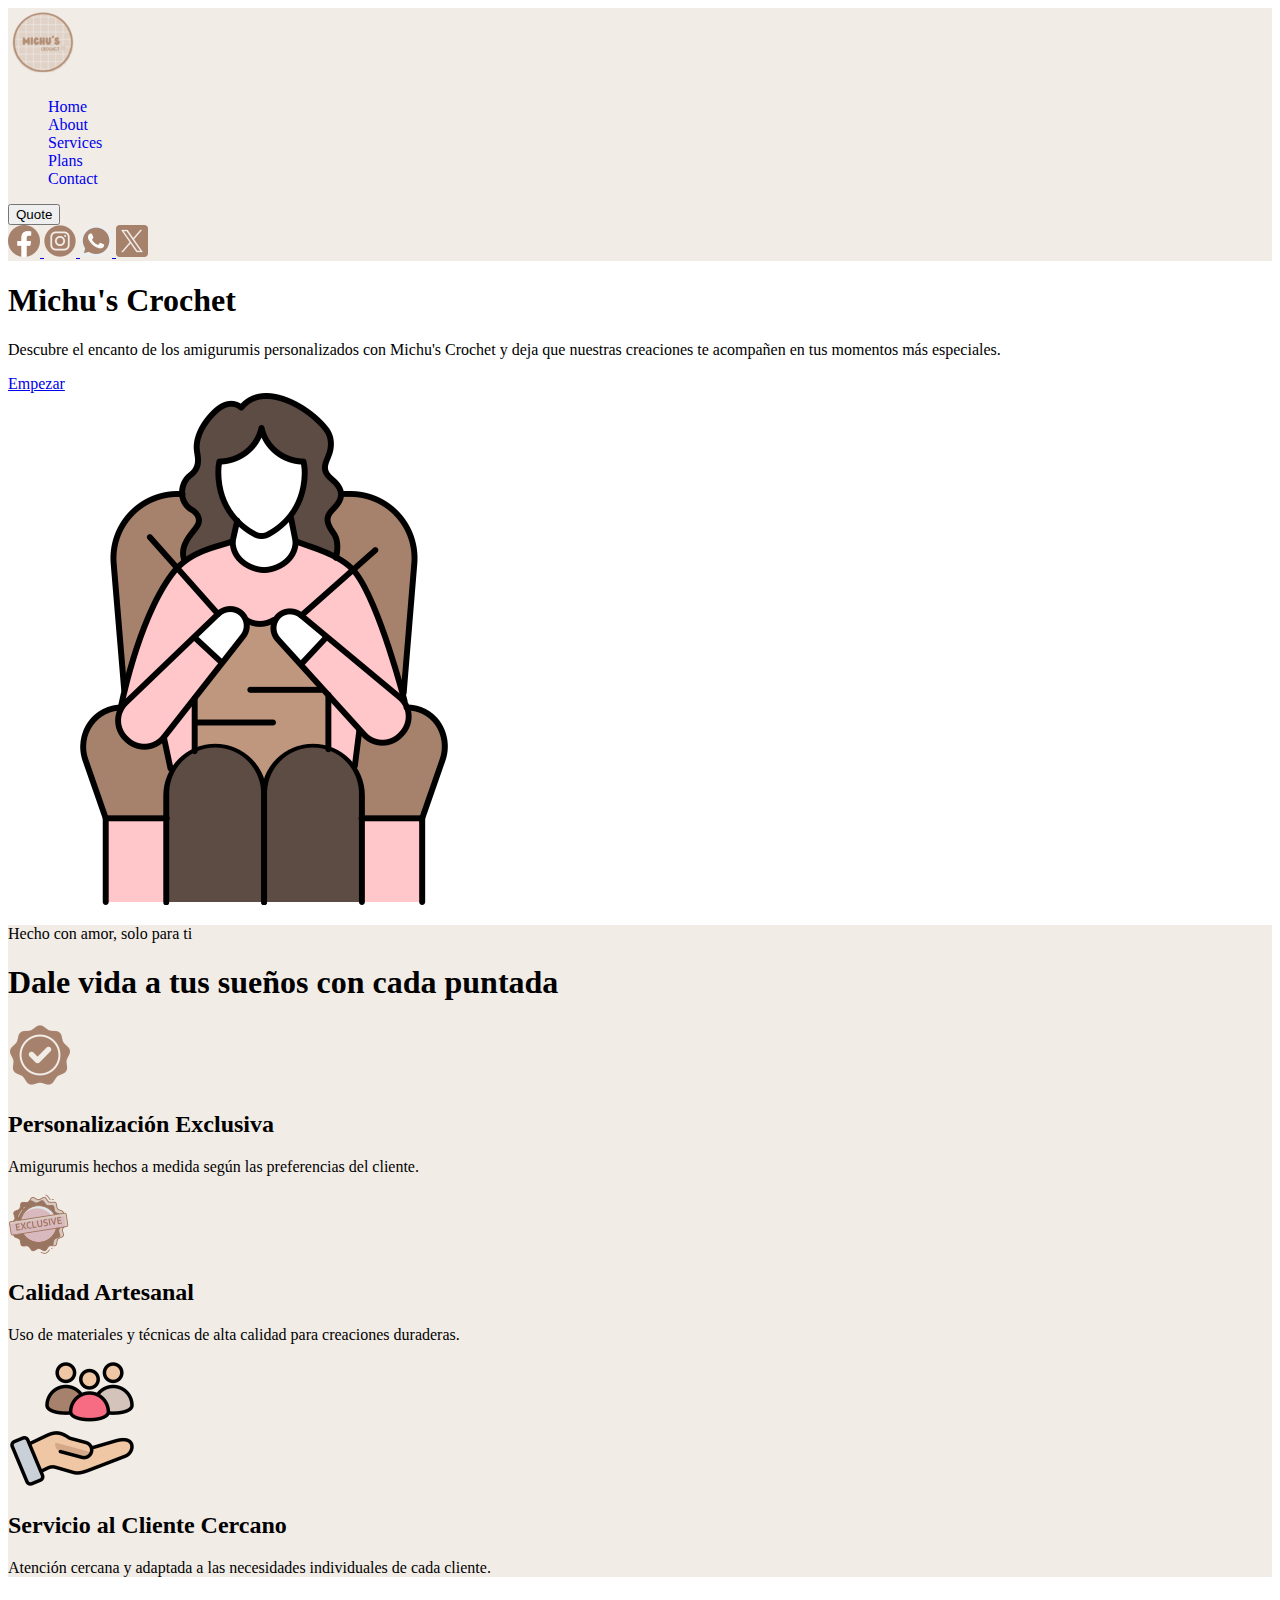
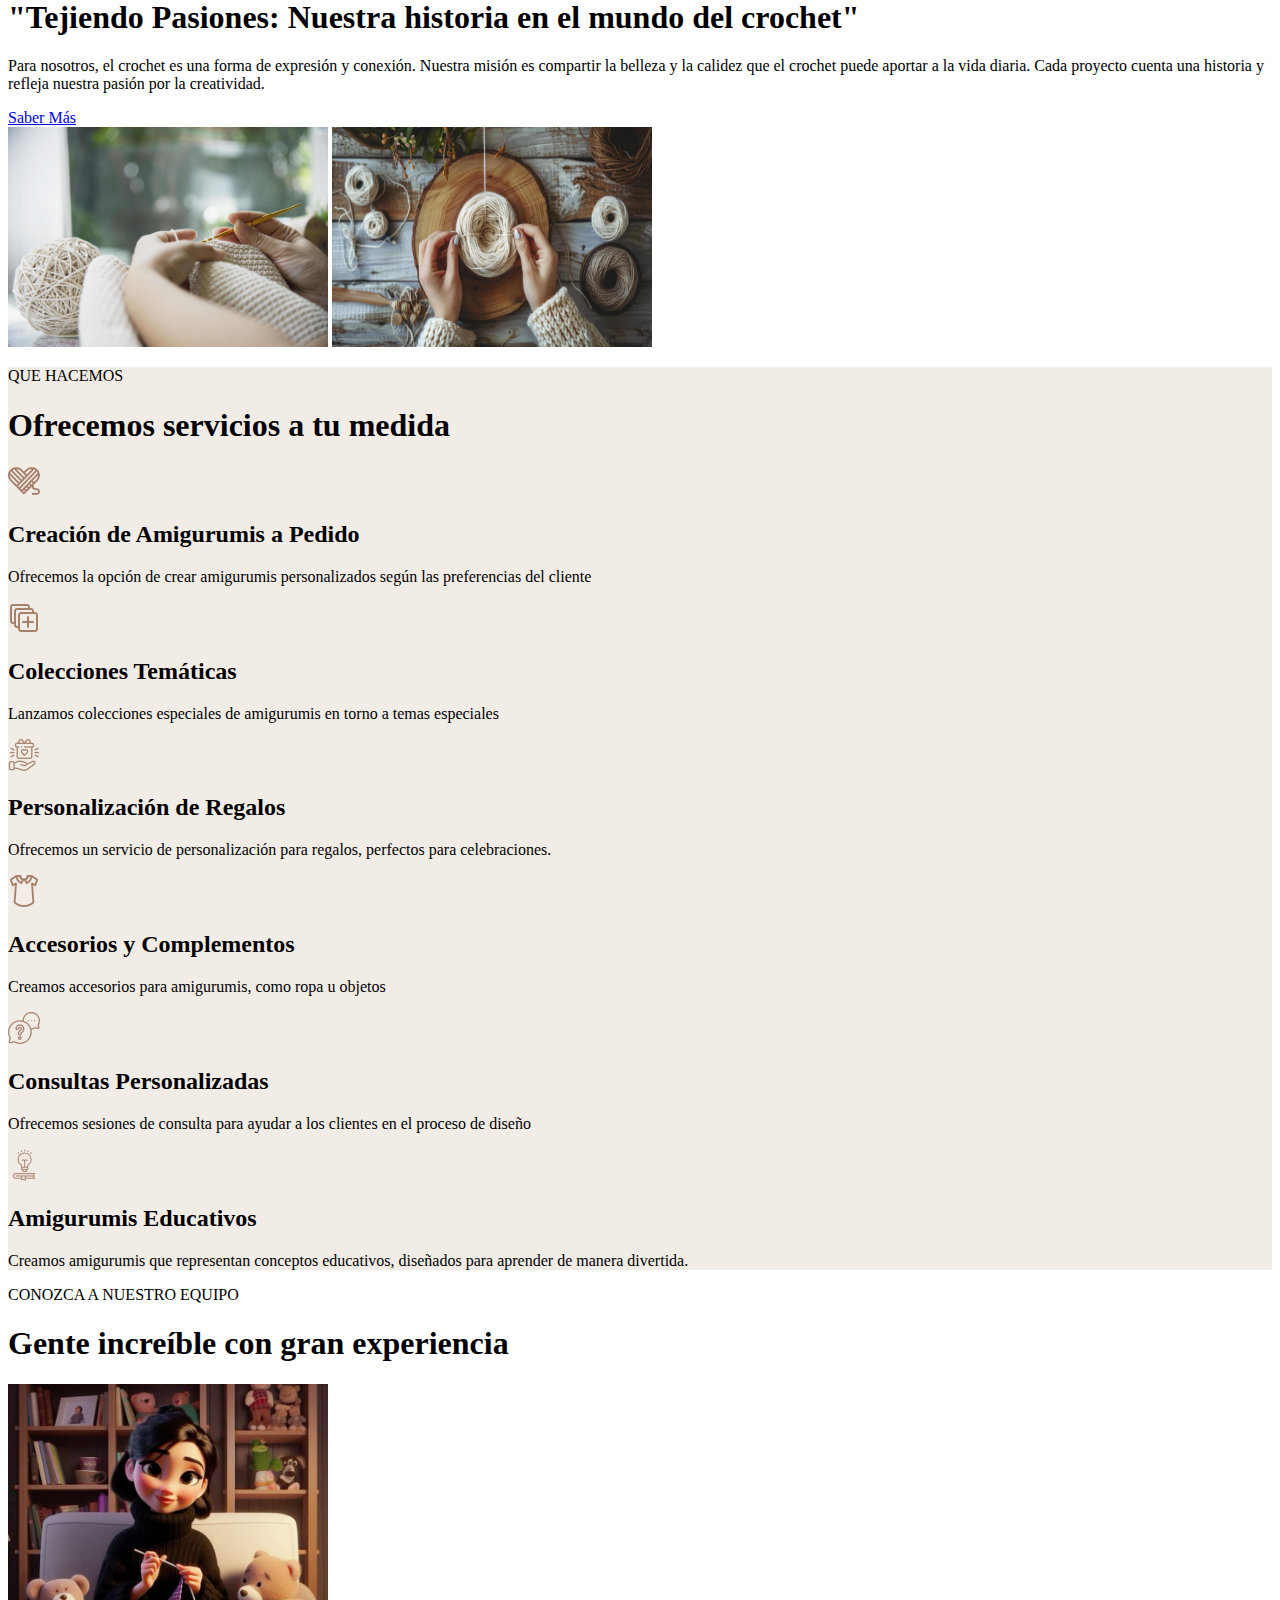
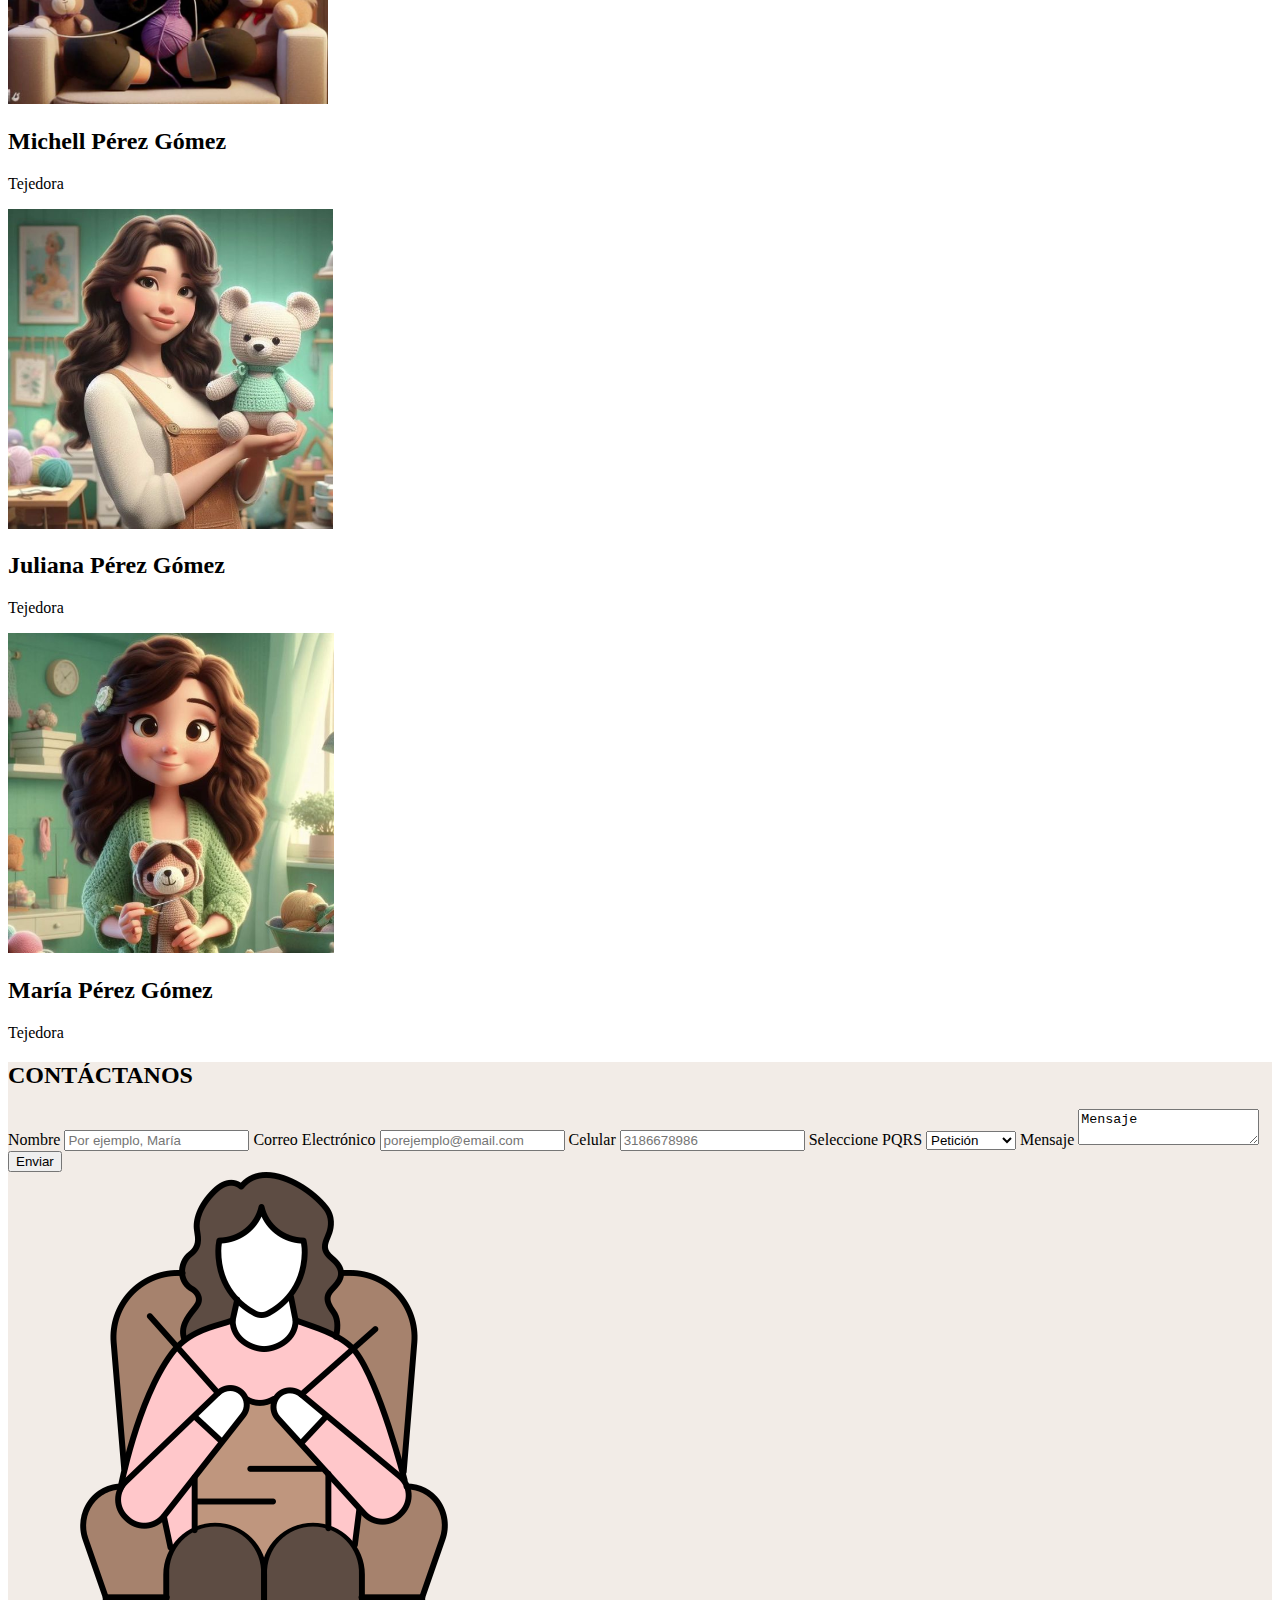
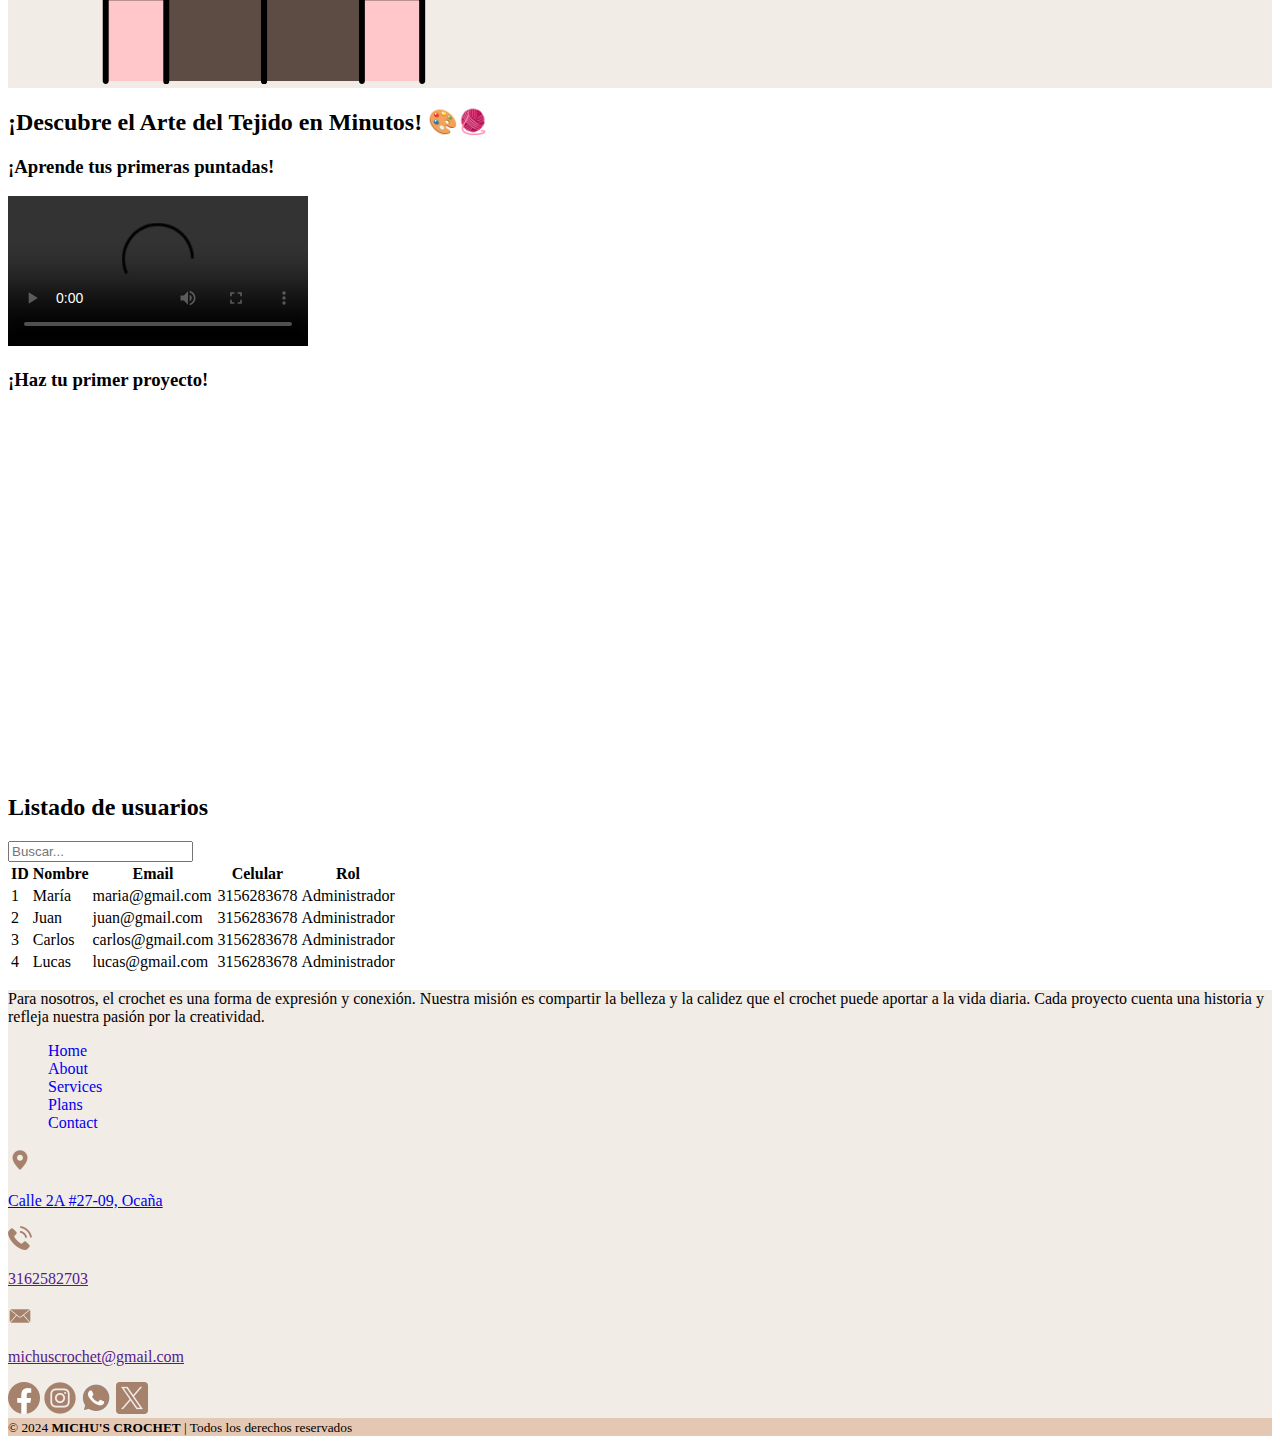
==== electiva II/index.html @ 055d3e11 "Add files via upload" ====
<!DOCTYPE html>
<html lang="en">
<head>
    <meta charset="UTF-8">
    <meta name="viewport" content="width=device-width, initial-scale=1.0">
    <title>Crochet</title>

    <link rel="icon" type="image/png" href="img/logo/logo.png">
    <link rel="stylesheet" href="css/style.css">
</head>
<body>
    <!-- Encabezado y menú de navegación -->
    <header style="background-color: #f1eae5ec" >
        <div class="container_header">
            <a href="#">
                <img src="img/logo/logo1.png" alt="No se encontró imagen">
            </a>
    
            <div class="menu">
                <nav>
                    <ul style="list-style: none"; >
                        <li><a href="index.html" style="text-decoration: none">Home</a></li>
                        <li><a href="index.html" style="text-decoration: none">About</a></li>
                        <li><a href="index.html" style="text-decoration: none">Services</a></li>
                        <li><a href="index.html" style="text-decoration: none">Plans</a></li>
                        <li><a href="index.html" style="text-decoration: none">Contact</a></li>
                    </ul>
                </nav>
            </div>

            <button href="#">Quote</button>

            <div class="social_media">
                <a href="https://www.facebook.com/share/153vmdQg4P/" target="_blank">
                    <img src="img/socialMedia/facebook.png" alt="No se encontro la ruta de la imagen">
                </a>
                <a href="https://www.instagram.com/michus_crochet?igsh=d3V0ZHN1Zzcwd21s" target="_blank">
                    <img src="img/socialMedia/instagram.png" alt="No se encontro la ruta de la imagen">
                </a>
                <a href="https://api.whatsapp.com/send/?phone=%2B573162582703&text&type=phone_number&app_absent=0" target="_blank">
                    <img src="img/socialMedia/whatsapp.png" alt="No se encontro la ruta de la imagen">
                </a>
                <a href="#" target="_blank">
                    <img src="img/socialMedia/x.png" alt="No se encontro la ruta de la imagen">
                </a>
            </div>

        </div>
        
        
    </header>
    <!-- Fin Encabezado -->

    <main>
        <!-- Portada -->
        <div class="cover">
            <section>
                <h1>Michu's Crochet</h1>
                <p>Descubre el encanto de los amigurumis personalizados con Michu's Crochet y deja que nuestras creaciones te acompañen en tus momentos más especiales.</p>
                <a href="video.html" class="btn_text-cover btn_text" target="_blank">Empezar</a>
            </section>
            <section class="image_cover">
                <img src="img/cover/cover2.png" alt="">
            </section>
        </div>
        <!-- Fin Portada -->

        <!-- Generador de confianza -->
        <div class="container_trust" style="background-color: #f1eae5ec">
            <p>Hecho con amor, solo para ti</p>
            <h1>Dale vida a tus sueños con cada puntada</h1>

            <div class="container_card">

                <div class="card">
                    <img src="img/cards/calidad.png">
                    <h2>Personalización Exclusiva</h2>
                    <p>Amigurumis hechos a medida según las preferencias del cliente.</p>
                </div>

                <div class="card">
                    <img src="img/cards/exclusive.png">
                    <h2>Calidad Artesanal</h2>
                    <p>Uso de materiales y técnicas de alta calidad para creaciones duraderas.</p>
                </div>

                <div class="card">
                    <img src="img/cards/servicio_cliente.png">
                    <h2>Servicio al Cliente Cercano</h2>
                    <p>Atención cercana y adaptada a las necesidades individuales de cada cliente.</p>
                </div>

            </div>
        </div>
        <!-- Fin generador de confianza -->
        
        <!-- Sobre nosotros -->
        <div  class="container_about" id="about">
            <div class="text_about">
                <h1>"Tejiendo Pasiones: Nuestra historia en el mundo del crochet"</h1>
                    <p>Para nosotros, el crochet es una forma de expresión y conexión. Nuestra misión es compartir la belleza y la calidez que el crochet puede aportar a la vida diaria. Cada proyecto cuenta una historia y refleja nuestra pasión por la creatividad.</p>
                    <a href="tabla.html" class="btn_text" target="_blank">Saber Más</a>
            </div>

            <div class="image_about">
                <img src="img/about/about1.jpg" class="img-derecha" alt="img no encontrada" style="width: 320px; height: 220px;">
                <img src="img/about/about2.jpg" class="img-izquierda" alt="img no encontrada" style="width: 320px; height: 220px;">
            </div>
        </div>
        <!-- Sobre nosotros -->

        <!-- Servicios (cajas) -->
        <div class="CConatiner_service" id="service" style="background-color: #f1eae5ec" >
            <div class="text_service">
                <p>QUE HACEMOS</p>
                <h1>Ofrecemos servicios a tu medida </h1>
            </div>
            <div class="container_box_service">
                <div class="box_service">
                    <img src="img/service/service1.png">
                    <h2>Creación de Amigurumis a Pedido</h2>
                    <p>Ofrecemos la opción de crear amigurumis personalizados según las preferencias del cliente</p>
                </div>
                <div class="box_service">
                    <img src="img/service/service2.png">
                    <h2>Colecciones Temáticas</h2>
                    <p>Lanzamos colecciones especiales de amigurumis en torno a temas especiales</p>
                </div>
                <div class="box_service">
                    <img src="img/service/service3.png">
                    <h2>Personalización de Regalos</h2>
                    <p>Ofrecemos un servicio de personalización para regalos, perfectos para celebraciones.</p>
                </div>
                <div class="box_service">
                    <img src="img/service/service4.png">
                    <h2>Accesorios y Complementos</h2>
                    <p>Creamos accesorios para amigurumis, como ropa u objetos</p>
                </div>
                <div class="box_service">
                    <img src="img/service/service5.png">
                    <h2>Consultas Personalizadas</h2>
                    <p>Ofrecemos sesiones de consulta para ayudar a los clientes en el proceso de diseño</p>
                </div>
                <div class="box_service">
                    <img src="img/service/service6.png">
                    <h2>Amigurumis Educativos</h2>
                    <p>Creamos amigurumis que representan conceptos educativos, diseñados para aprender de manera divertida.</p>
                </div>
            </div>
        </div>
        <!-- Fin Servicios -->

        <!-- Equipo -->
        <div class="container_team" id="contact">
            <div class="team">
                <div class="text_team">
                    <p>CONOZCA A NUESTRO EQUIPO</p>
                    <h1>Gente increíble con gran experiencia
                    </h1>
                </div>
                <div class="container_box_team">
                    <div class="box_team">
                        <img src="img/team/team1.jfif" style="height: 320px;">
                        <h2>Michell Pérez Gómez</h2>
                        <p>Tejedora</p>
                    </div>

                    <div class="box_team">
                        <img src="img/team/team2.jpg" style="height: 320px;">
                        <h2>Juliana Pérez Gómez</h2>
                        <p>Tejedora</p>
                    </div>

                    <div class="box_team">
                        <img src="img/team/team3jpg.jpg" style="height: 320px;">
                        <h2>María Pérez Gómez</h2>
                        <p>Tejedora</p>
                    </div>
                </div>
            </div>
        </div>
        <!-- Fin equipos -->

        <!-- Formulario -->
        <div class="container_form" style="background-color: #f1eae5ec" id="contact">
            <section class="contact_form">
                <h2>CONTÁCTANOS</h2>
                <form action="#" method="post">
                    <label for="nombre">Nombre</label>
                    <input type="text" id="name" placeholder="Por ejemplo, María" required>
                
                    <label for="email" required>Correo Electrónico</label>
                    <input type="email" name="email" id="email" placeholder="porejemplo@email.com" required>
                
                    <label for="phone_number" required>Celular</label>
                    <input type="number" placeholder="3186678986">

                    <label for="PQRS">Seleccione PQRS</label>
                    <select name="PQRS" id="PQRS" aria-placeholder="Seleccione PQRS">
                        <option value="P">Petición</option>
                        <option value="Q">Queja</option>
                        <option value="R">Reclamo</option>
                        <option value="S">Sugerencia</option>
                    </select>

                    <label for="message">Mensaje</label>
                    <textarea name="message" id="message">Mensaje</textarea>
                
                    <button type="submit">Enviar</button>
                </form>
            </section>
            <section class="image_form">
                <img src="img/cover/cover2.png" alt="">
            </section>
        </div>
    <!-- Fin Formulario -->


    <!-- videos -->
    <div class="media_container">
        <h2>¡Descubre el Arte del Tejido en Minutos! 🎨🧶</h2>
        <div class="videos">
            <div class="video_section"> <!-- video de manera local -->
                <h3>¡Aprende tus primeras puntadas! </h3>
                <video src="media/video_tejer (1).mp4" class="video" type="video/mp4" controls > </video> <!-- video de manera local -->
            </div>

            <div class="video_section" >
                <h3>¡Haz tu primer proyecto!</h3>
                <iframe width="660" height="360" src="https://www.youtube.com/embed/Ilw9C6fstZ0?si=FhsoSuWibgCZLPrI" class="video" title="YouTube video player" frameborder="0" allow="accelerometer; autoplay; clipboard-write; encrypted-media; gyroscope; picture-in-picture; web-share" referrerpolicy="strict-origin-when-cross-origin" allowfullscreen></iframe>
            </div>
        </div>
    </div>

    <!-- Tabla -->
    <div class="table_container">

        <div class="list_table">
            <h2>Listado de usuarios</h2>
            <input type="text" class="buscar" placeholder="Buscar...">
        </div>

        <table>
            <thead>
                <tr class="filas">
                    <th>ID</th>
                    <th>Nombre</th>
                    <th>Email</th>
                    <th>Celular</th>
                    <th>Rol</th>
                </tr>
            </thead>

            <tbody>
                <tr class="columnas">
                    <td>1</td> <!-- rellerno de datos, columnas -->
                    <td>María</td>
                    <td>maria@gmail.com</td>
                    <td>3156283678</td>
                    <td>Administrador</td>
                </tr>

                <tr class="columnas">
                    <td>2</td>
                    <td>Juan</td>
                    <td>juan@gmail.com</td>
                    <td>3156283678</td>
                    <td>Administrador</td>
                </tr>

                <tr class="columnas">
                    <td>3</td>
                    <td>Carlos</td>
                    <td>carlos@gmail.com</td>
                    <td>3156283678</td>
                    <td>Administrador</td>
                </tr>

                <tr class="columnas">
                    <td>4</td>
                    <td>Lucas</td>
                    <td>lucas@gmail.com</td>
                    <td>3156283678</td>
                    <td>Administrador</td>
                </tr>
            </tbody>
        </table>
    </div>
    </main>

    <!-- Pie de página -->
    <footer style="background-color: #f1eae5ec;">
        <section class="footer_primary">
            <div class="box">
                <p>Para nosotros, el crochet es una forma de expresión y conexión. Nuestra misión es compartir la belleza y la calidez que el crochet puede aportar a la vida diaria. Cada proyecto cuenta una historia y refleja nuestra pasión por la creatividad.</p>
            </div>
            <div class="box">
                <nav>
                    <ul style="list-style: none;">
                        <li><a href="index.html" style="text-decoration: none">Home</a></li>
                        <li><a href="#about" style="text-decoration: none">About</a></li> 
                        <li><a href="#service" style="text-decoration: none">Services</a></li> 
                        <li><a href="#plans" style="text-decoration: none">Plans</a></li> 
                        <li><a href="#contact" style="text-decoration: none">Contact</a></li>
                    </ul>
                </nav>
            </div>
            <div class="box">
                <div class="contactos">
                    <a href="https://www.google.com/maps/dir/Velas+y+Velones+F%C3%A1tima,+IV+Centenario,+205057,+Cl.+2%C2%AA+E+%23N26-50,+Oca%C3%B1a,+Norte+de+Santander/Cl.+2%C2%AA+A+%2327,+Oca%C3%B1a,+Norte+de+Santander/@8.247657,-73.361392,18z/data=!4m9!4m8!1m0!1m5!1m1!1s0x8e677b8faffa029d:0x77266d276c9ba087!2m2!1d-73.3613551!2d8.247833!3e2?hl=es&entry=ttu&g_ep=EgoyMDI0MTAyMy4wIKXMDSoASAFQAw%3D%3D" target="_blank">
                        <img src="img/footer/ubicacion (1).png" alt=""><p>Calle 2A #27-09, Ocaña</p></a>
                    <a href=""><img src="img/footer/telefono.png" alt=""><p>3162582703</p></a>
                    <a href=""><img src="img/footer/correo.png" alt=""><p>michuscrochet@gmail.com</p></a>
                </div>
            </div>
            <div class="box">
                <div class="socialMediaFooter">
                    <a href="https://www.facebook.com/share/153vmdQg4P/" target="_blank"><img src="img/socialMedia/facebook.png" alt="No se encontró la imagen"></a>
                    <a href="https://www.instagram.com/michus_crochet?igsh=d3V0ZHN1Zzcwd21s" target="_blank"><img src="img/socialMedia/instagram.png" alt="No se encontró la imagen"></a>
                    <a href="https://api.whatsapp.com/send/?phone=%2B573162582703&text&type=phone_number&app_absent=0" target="_blank"><img src="img/socialMedia/whatsapp.png" alt="No se encontró la imagen"></a>
                    <a href="#" target="_blank"><img src="img/socialMedia/x.png" alt="No se encontró la imagen"></a>
                </div>
            </div>
        </section>

        <section class="footer_secunndary" style="background-color: #e5c8b3;">
            <small>© 2024 <b>MICHU'S CROCHET</b> | Todos los derechos reservados</small></section>
    </footer>
</body>
</html>
---- electiva II/css/style.css ----
/* .container_header{
    display: flex;
    justify-content:center;
    align-items: center;
    gap: 150px;
}

.menu nav ul{
    display: flex;
    justify-content:center;
    align-items: center;
    gap: 20px;
} 

.social_media{
    display: flex;
    justify-content:center;
    align-items: center;
    gap: 20px;
} 

.cover{
    display: flex;

} */
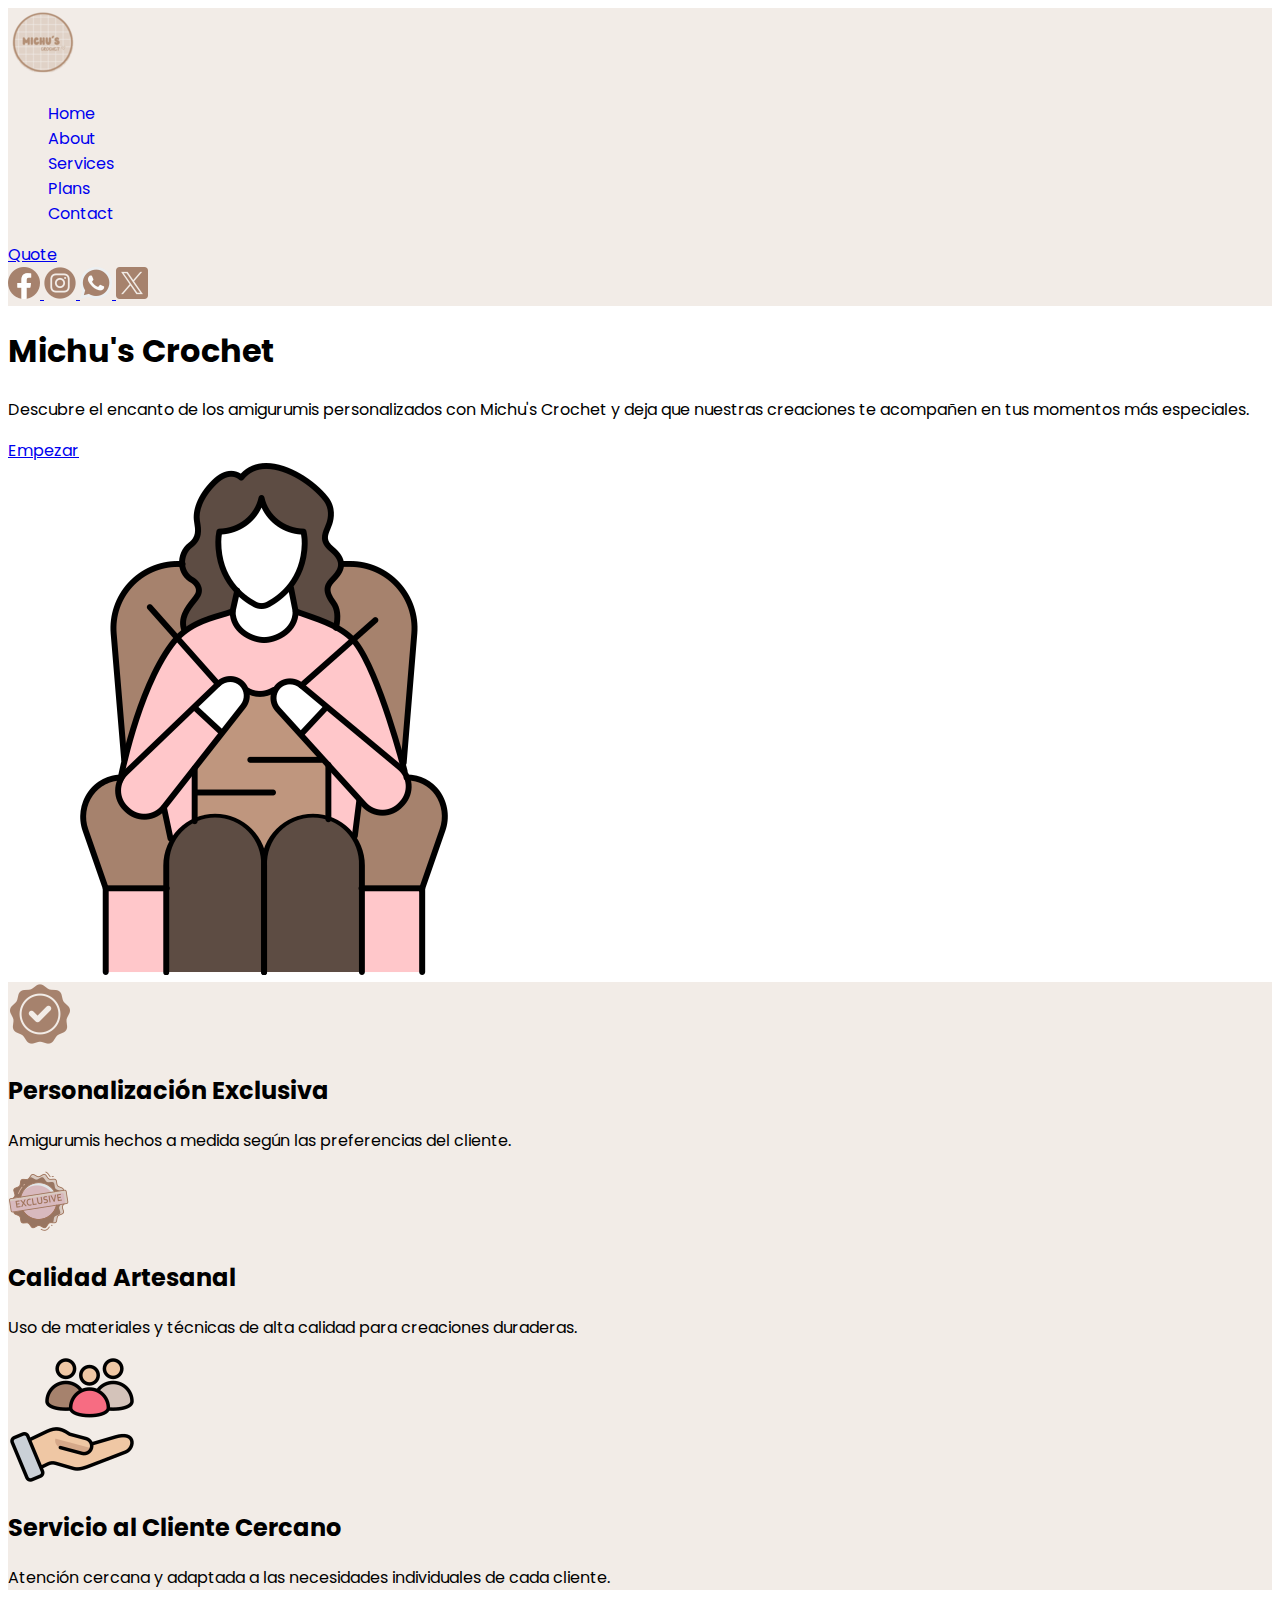
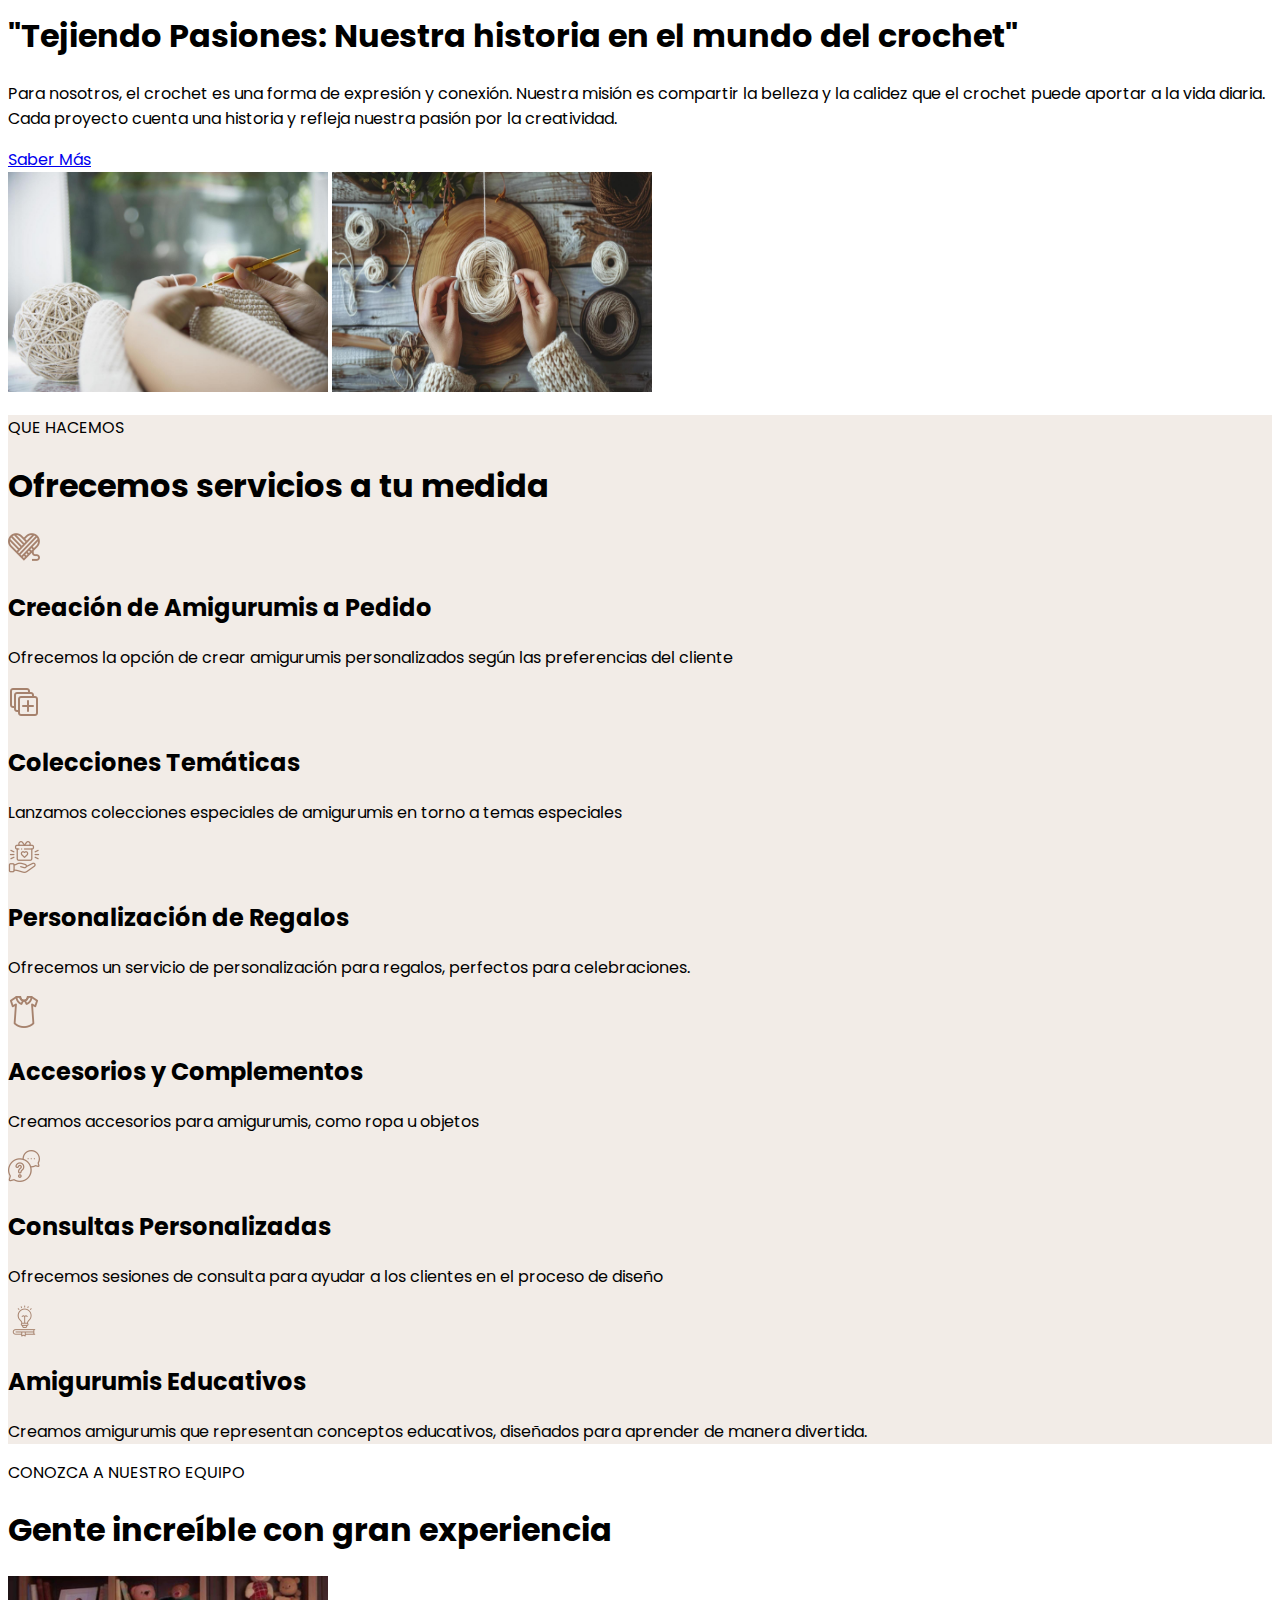
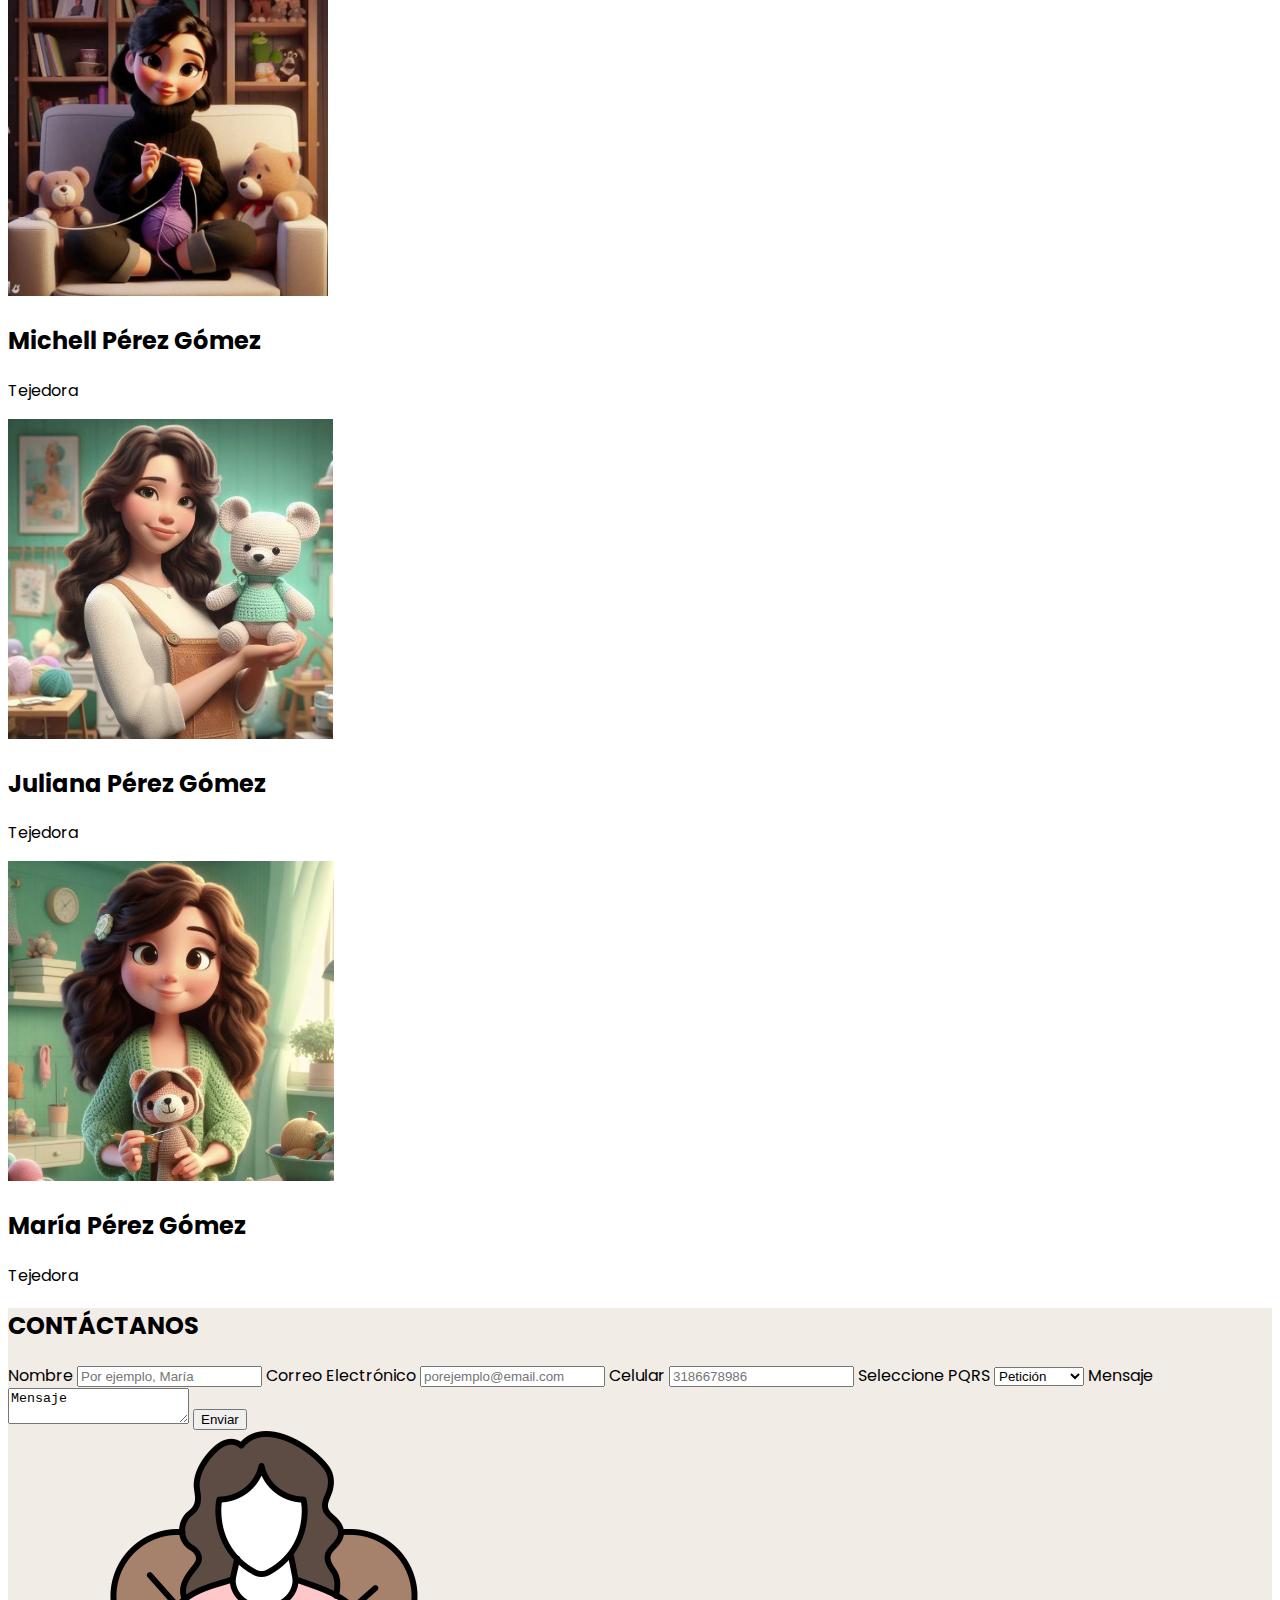
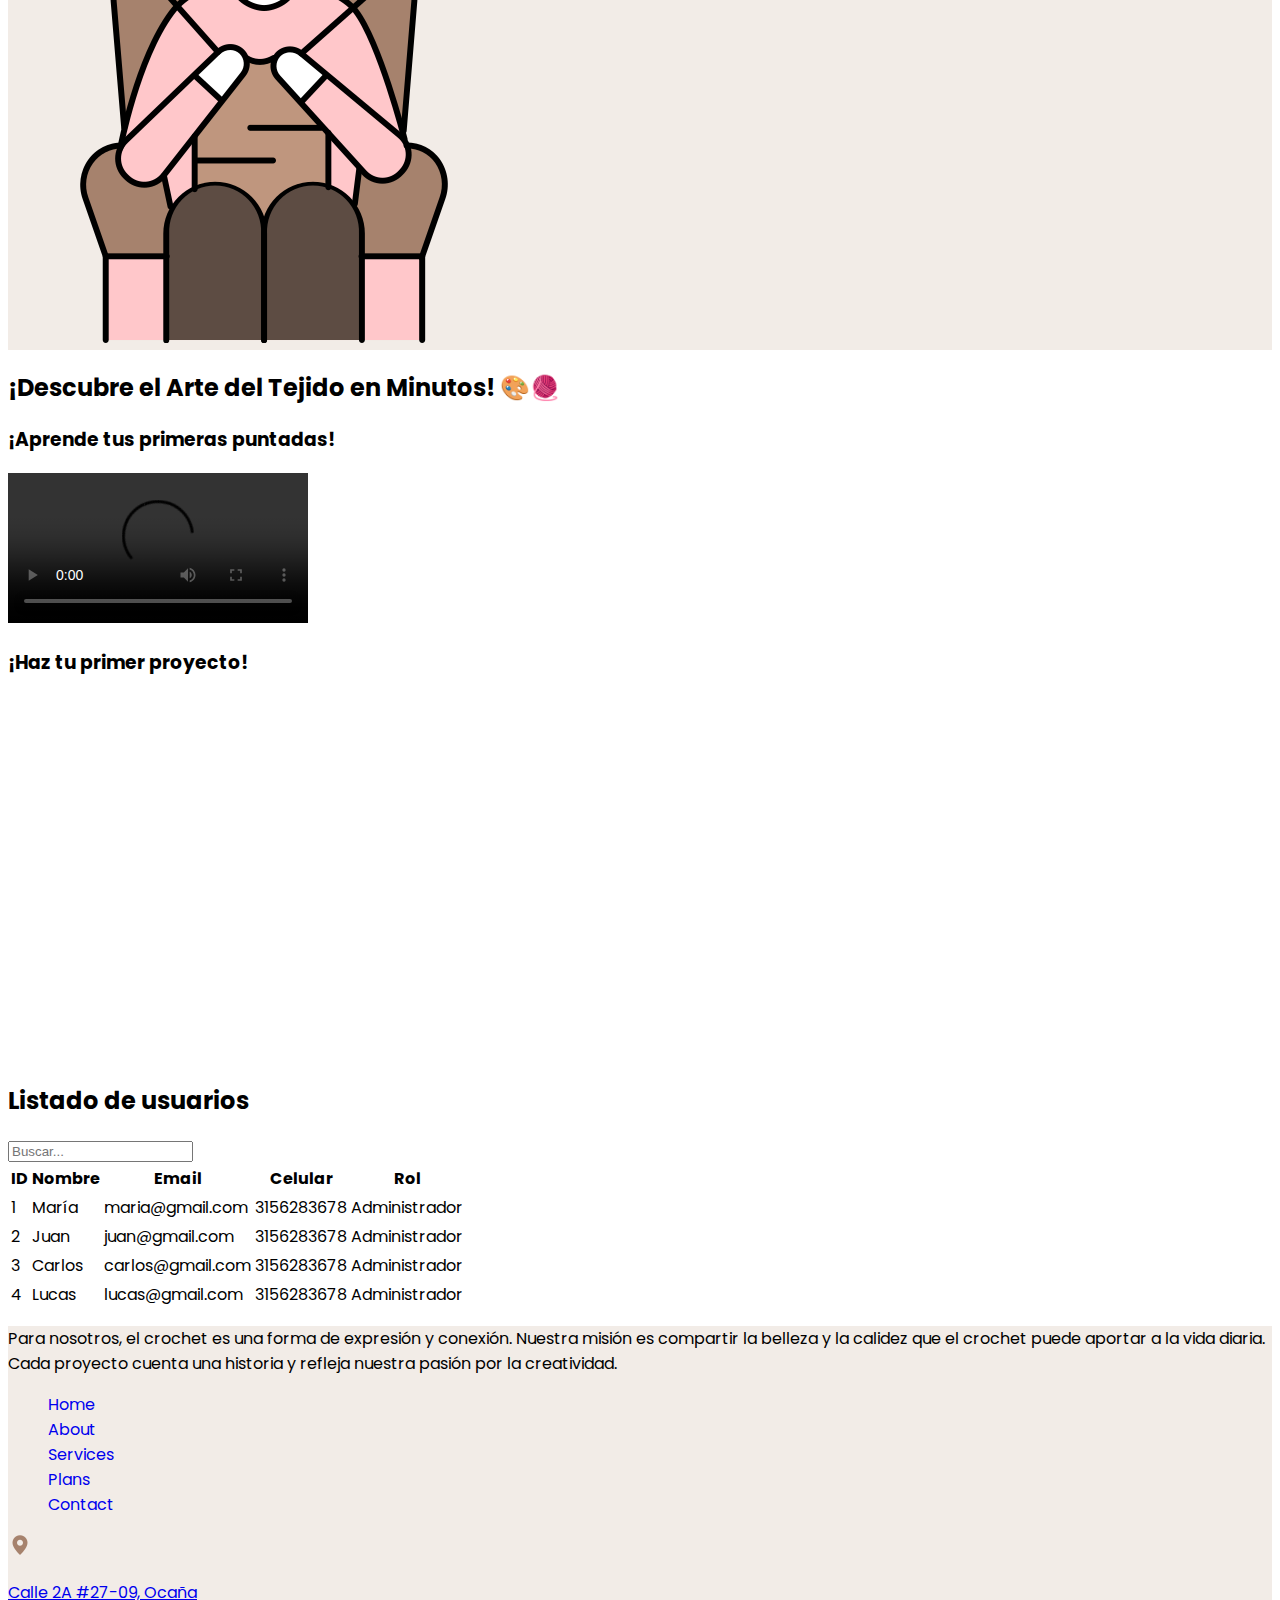
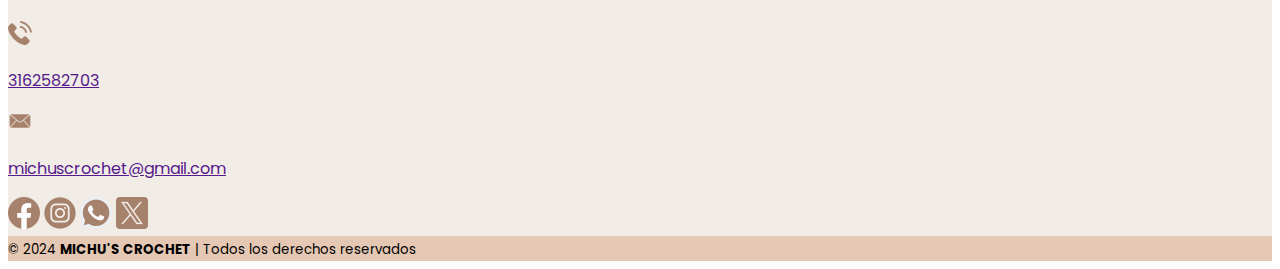
==== commit 7dd67daf: "cambios" ====
--- a/electiva II/index.html
+++ b/electiva II/index.html
@@ -1,5 +1,5 @@
 <!DOCTYPE html>
-<html lang="en">
+<html lang="es">
 <head>
     <meta charset="UTF-8">
     <meta name="viewport" content="width=device-width, initial-scale=1.0">
@@ -7,8 +7,13 @@
 
     <link rel="icon" type="image/png" href="img/logo/logo.png">
     <link rel="stylesheet" href="css/style.css">
+
+    <!-- tipografia -->
+    <link rel="preconnect" href="https://fonts.googleapis.com">
+    <link rel="preconnect" href="https://fonts.gstatic.com" crossorigin>
+    <link href="https://fonts.googleapis.com/css2?family=Montserrat:ital,wght@0,100..900;1,100..900&family=Poppins:ital,wght@0,100;0,200;0,300;0,400;0,500;0,600;0,700;0,800;0,900;1,100;1,200;1,300;1,400;1,500;1,600;1,700;1,800;1,900&display=swap" rel="stylesheet">
 </head>
-<body>
+<body style="font-family: 'Poppins';">
     <!-- Encabezado y menú de navegación -->
     <header style="background-color: #f1eae5ec" >
         <div class="container_header">
@@ -20,15 +25,15 @@
                 <nav>
                     <ul style="list-style: none"; >
                         <li><a href="index.html" style="text-decoration: none">Home</a></li>
-                        <li><a href="index.html" style="text-decoration: none">About</a></li>
-                        <li><a href="index.html" style="text-decoration: none">Services</a></li>
-                        <li><a href="index.html" style="text-decoration: none">Plans</a></li>
-                        <li><a href="index.html" style="text-decoration: none">Contact</a></li>
+                        <li><a href="#about" style="text-decoration: none">About</a></li>
+                        <li><a href="#service" style="text-decoration: none">Services</a></li>
+                        <li><a href="#trust"style="text-decoration: none">Plans</a></li>
+                        <li><a href="#contact" style="text-decoration: none">Contact</a></li>
                     </ul>
                 </nav>
             </div>
 
-            <button href="#">Quote</button>
+            <a href="#" class="btn_quote">Quote</a>
 
             <div class="social_media">
                 <a href="https://www.facebook.com/share/153vmdQg4P/" target="_blank">
@@ -66,7 +71,7 @@
         <!-- Fin Portada -->
 
         <!-- Generador de confianza -->
-        <div class="container_trust" style="background-color: #f1eae5ec">
+        <div class="container_trust" style="background-color: #f1eae5ec" id="trust
             <p>Hecho con amor, solo para ti</p>
             <h1>Dale vida a tus sueños con cada puntada</h1>
 
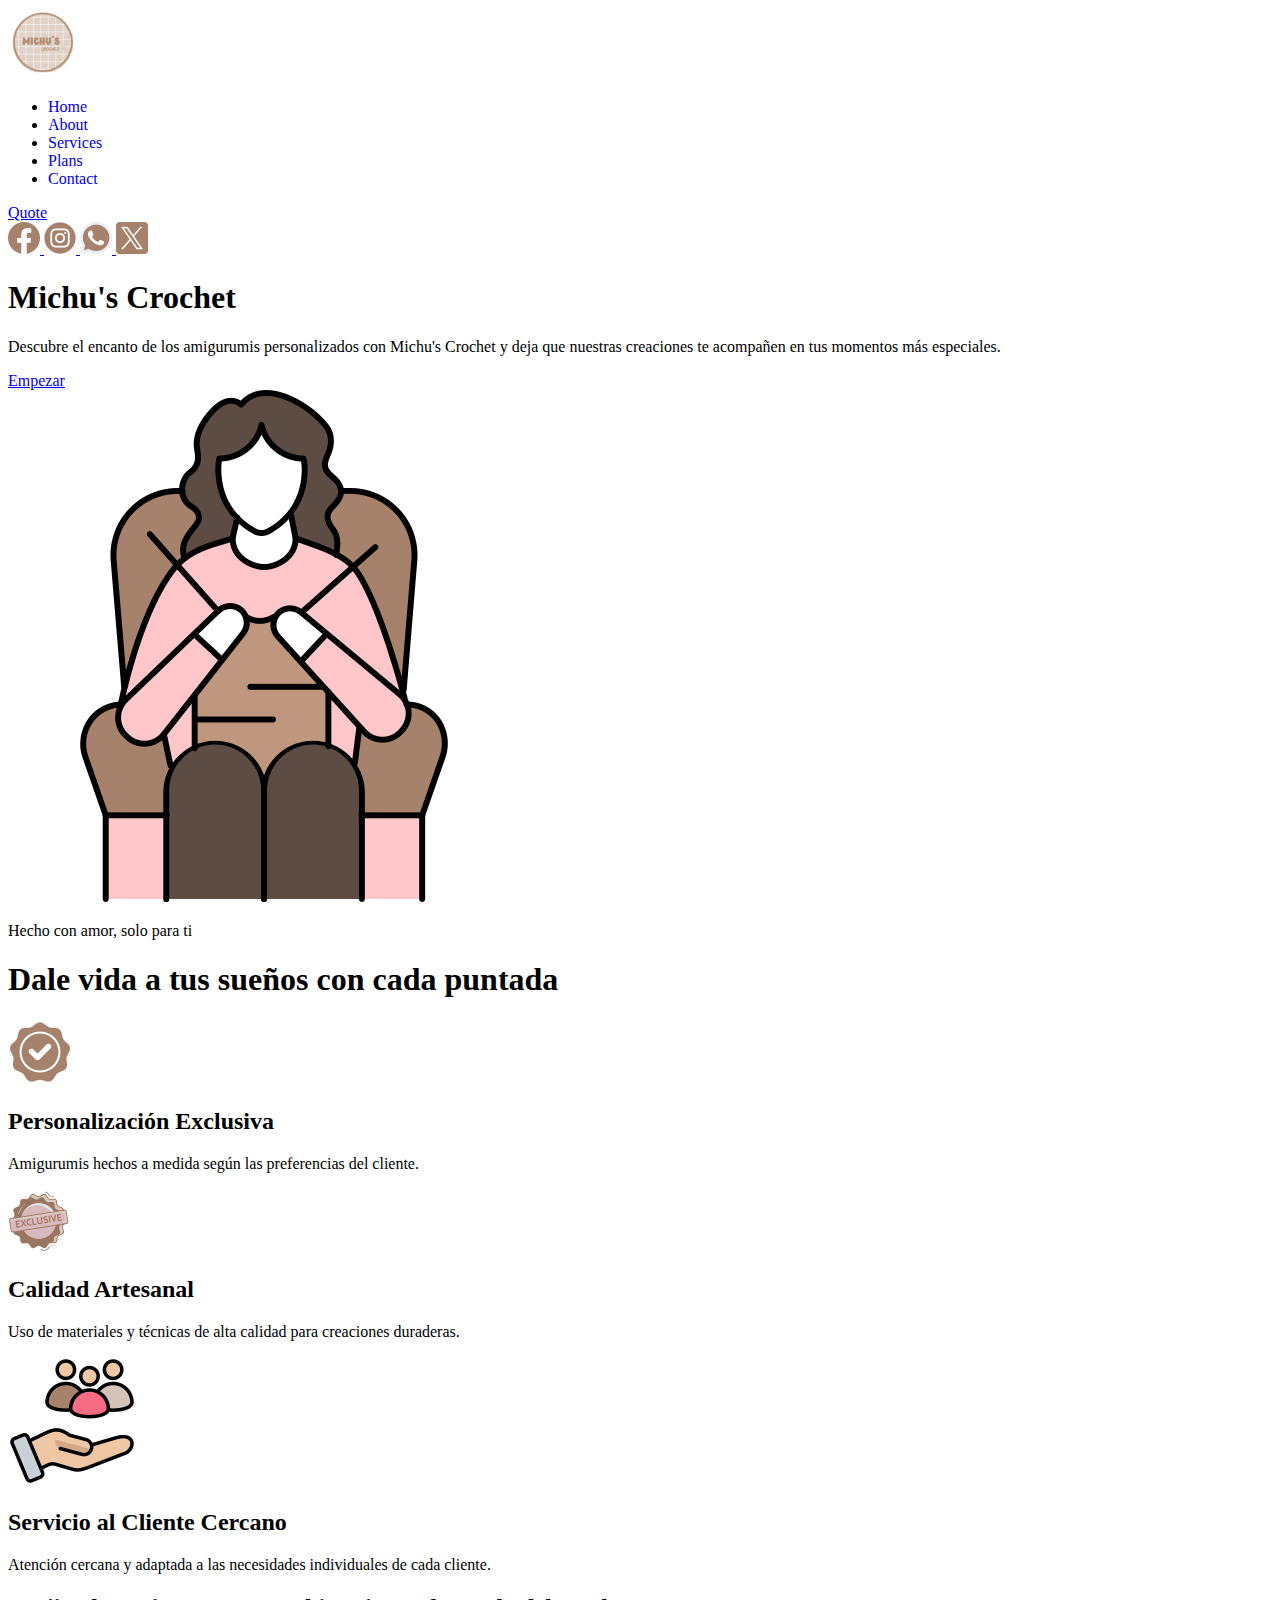
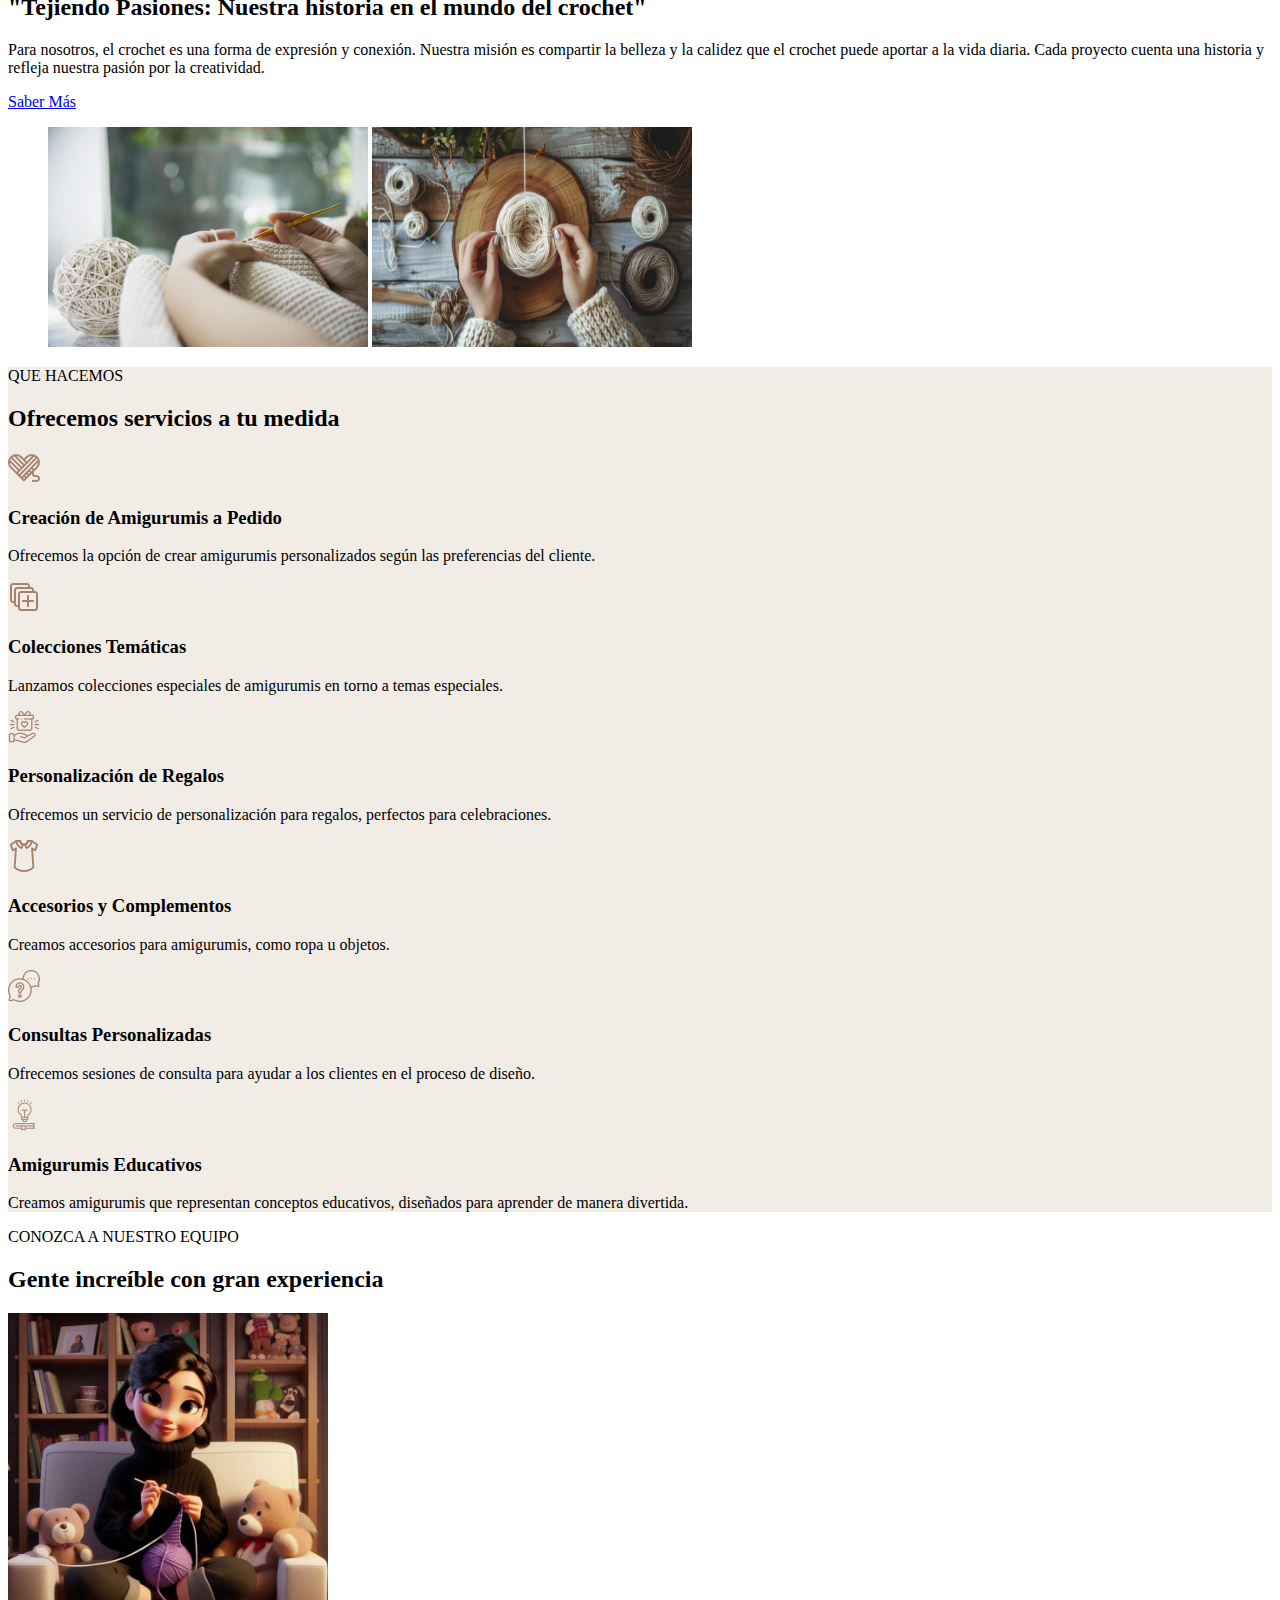
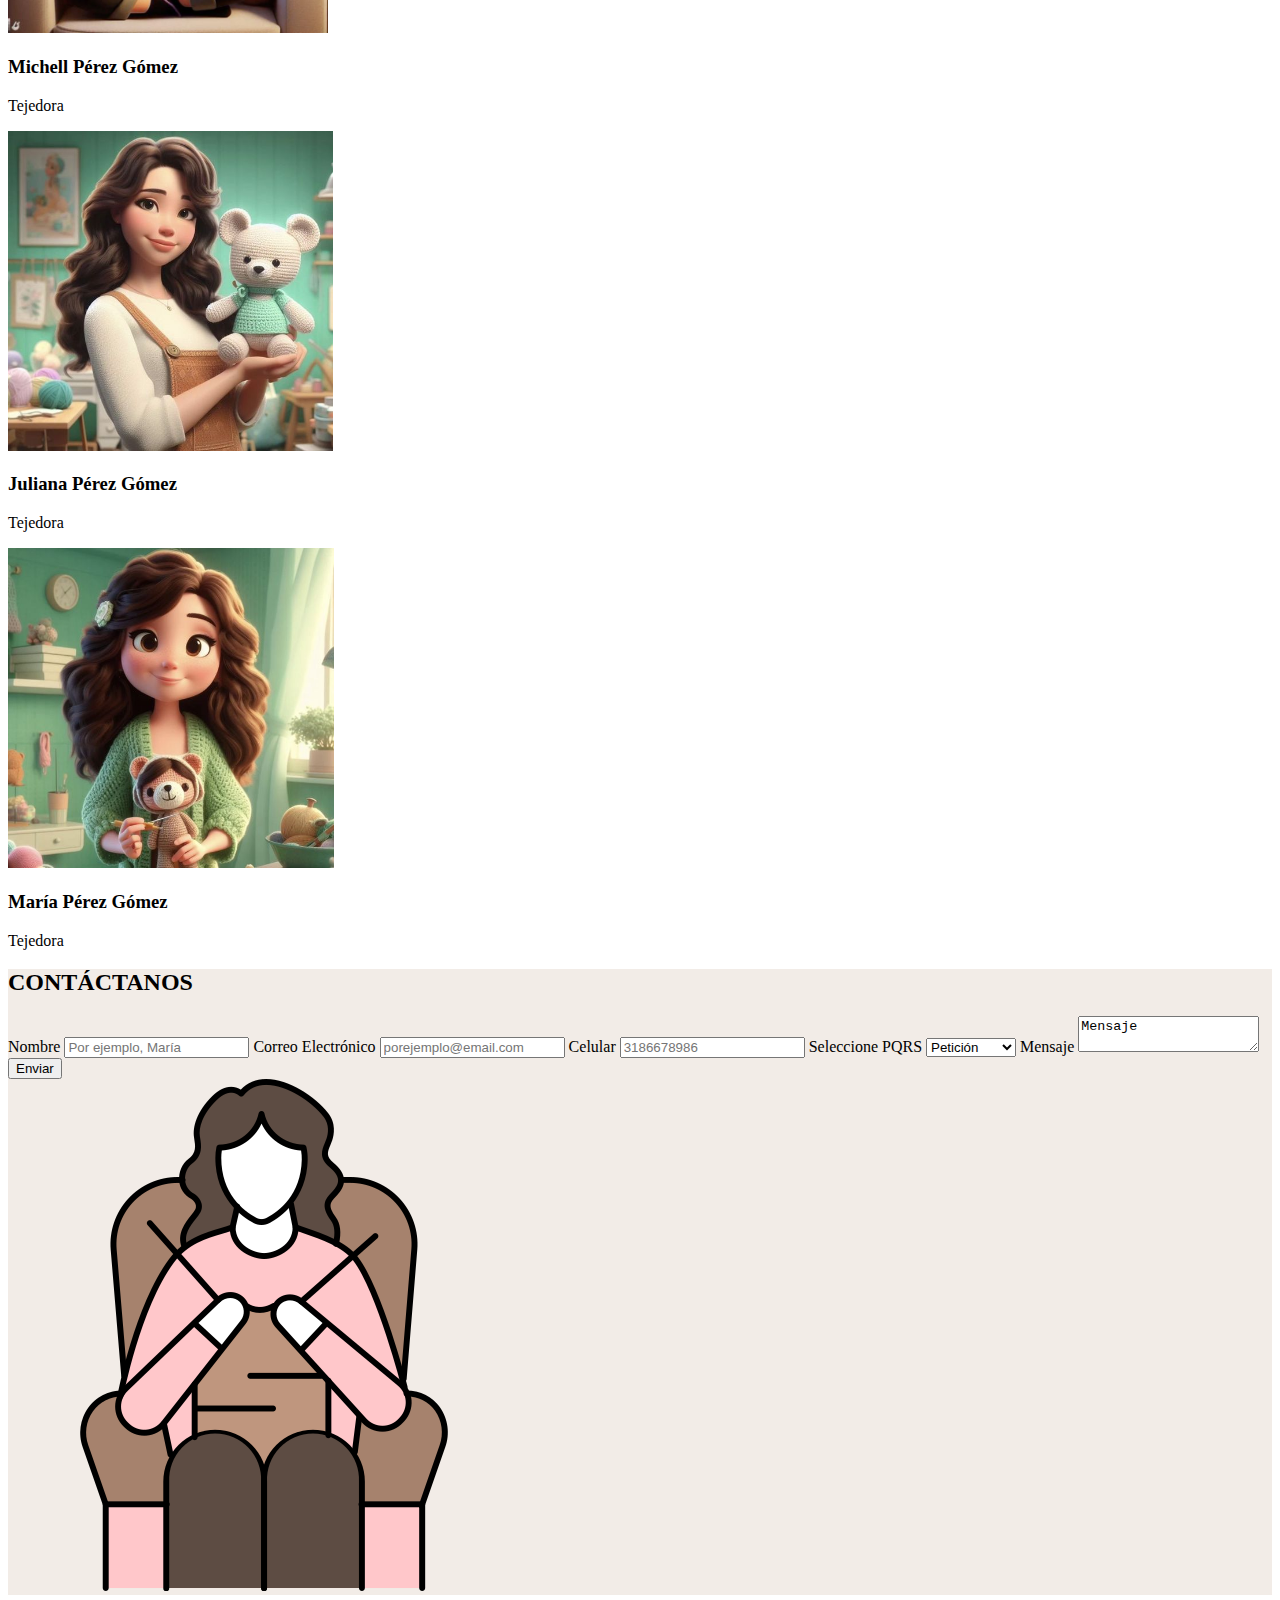
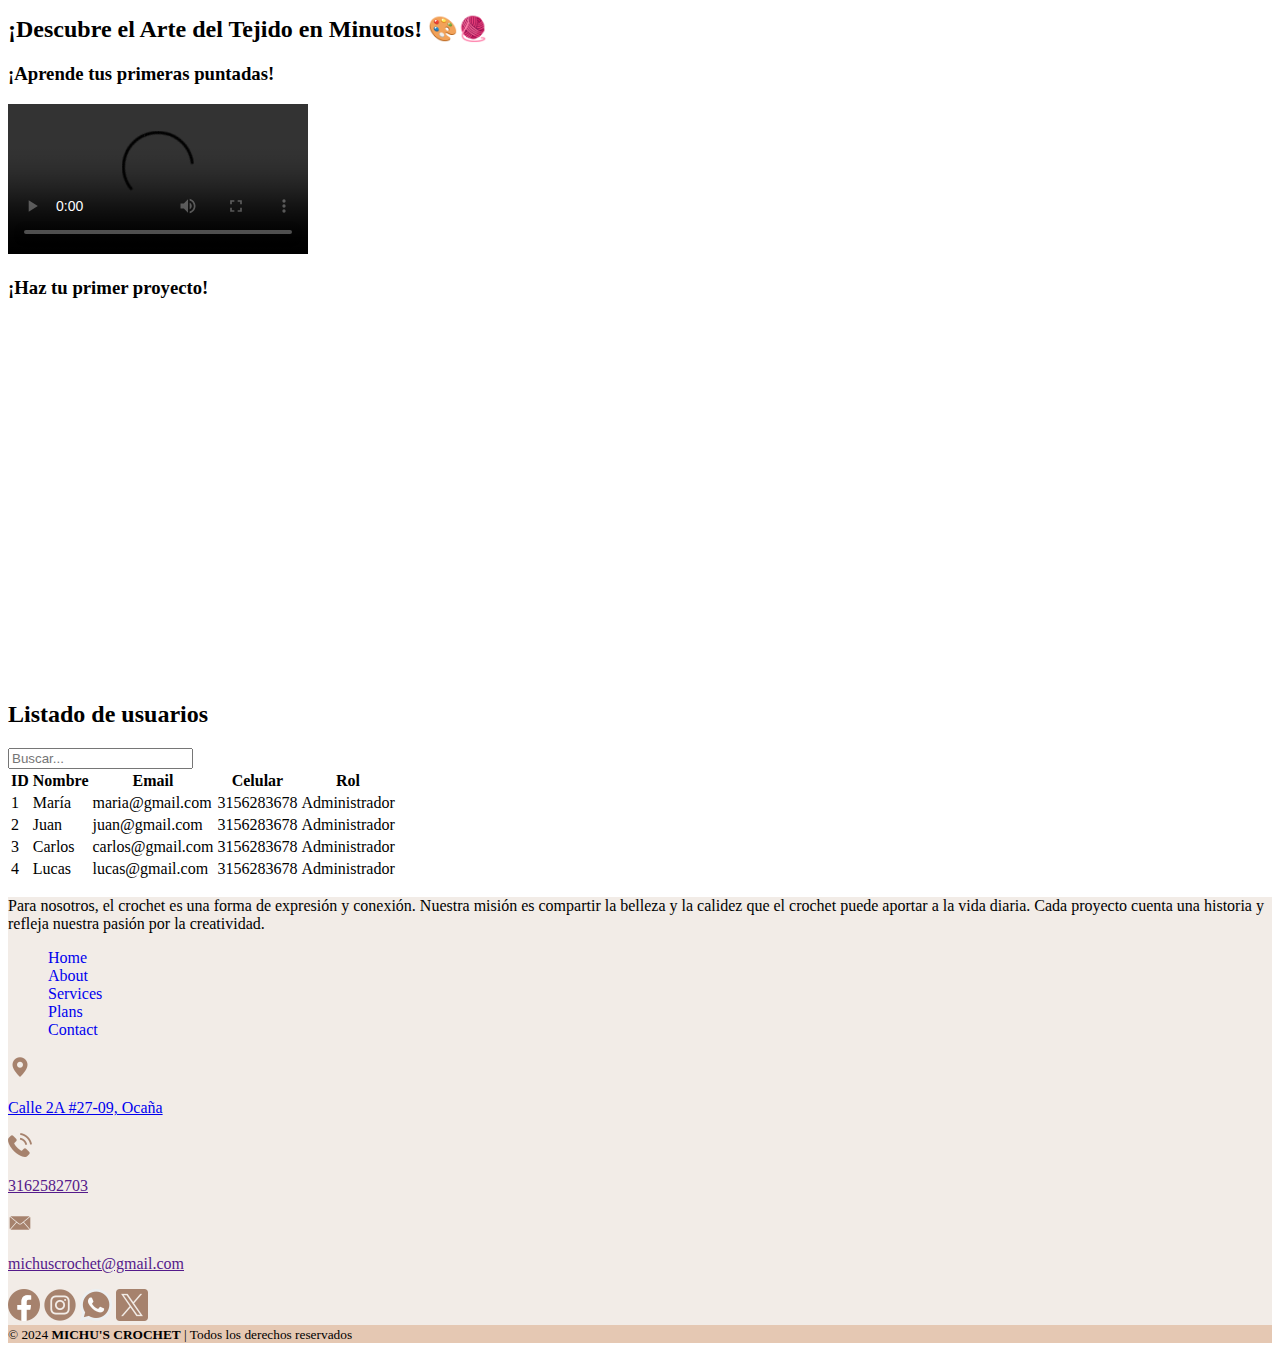
==== commit b01c0baa: "nuevo" ====
--- a/electiva II/index.html
+++ b/electiva II/index.html
@@ -13,178 +13,187 @@
     <link rel="preconnect" href="https://fonts.gstatic.com" crossorigin>
     <link href="https://fonts.googleapis.com/css2?family=Montserrat:ital,wght@0,100..900;1,100..900&family=Poppins:ital,wght@0,100;0,200;0,300;0,400;0,500;0,600;0,700;0,800;0,900;1,100;1,200;1,300;1,400;1,500;1,600;1,700;1,800;1,900&display=swap" rel="stylesheet">
 </head>
-<body style="font-family: 'Poppins';">
+<body>
     <!-- Encabezado y menú de navegación -->
-    <header style="background-color: #f1eae5ec" >
-        <div class="container_header">
+    <header>
+        <section class="container_header">
+            <!-- Logo -->
             <a href="#">
                 <img src="img/logo/logo1.png" alt="No se encontró imagen">
             </a>
     
-            <div class="menu">
-                <nav>
-                    <ul style="list-style: none"; >
-                        <li><a href="index.html" style="text-decoration: none">Home</a></li>
-                        <li><a href="#about" style="text-decoration: none">About</a></li>
-                        <li><a href="#service" style="text-decoration: none">Services</a></li>
-                        <li><a href="#trust"style="text-decoration: none">Plans</a></li>
-                        <li><a href="#contact" style="text-decoration: none">Contact</a></li>
-                    </ul>
-                </nav>
-            </div>
-
+            <!-- Menú de navegación -->
+            <nav class="menu">
+                <ul>
+                    <li><a href="index.html" style="text-decoration: none">Home</a></li>
+                    <li><a href="#about" style="text-decoration: none">About</a></li>
+                    <li><a href="#service" style="text-decoration: none">Services</a></li>
+                    <li><a href="#trust" style="text-decoration: none">Plans</a></li>
+                    <li><a href="#contact" style="text-decoration: none">Contact</a></li>
+                </ul>
+            </nav>
+    
+            <!-- Botón de cotización -->
             <a href="#" class="btn_quote">Quote</a>
-
-            <div class="social_media">
+    
+            <!-- Redes Sociales -->
+            <section class="social_media">
                 <a href="https://www.facebook.com/share/153vmdQg4P/" target="_blank">
-                    <img src="img/socialMedia/facebook.png" alt="No se encontro la ruta de la imagen">
+                    <img src="img/socialMedia/facebook.png" alt="No se encontró la imagen">
                 </a>
                 <a href="https://www.instagram.com/michus_crochet?igsh=d3V0ZHN1Zzcwd21s" target="_blank">
-                    <img src="img/socialMedia/instagram.png" alt="No se encontro la ruta de la imagen">
+                    <img src="img/socialMedia/instagram.png" alt="No se encontró la imagen">
                 </a>
                 <a href="https://api.whatsapp.com/send/?phone=%2B573162582703&text&type=phone_number&app_absent=0" target="_blank">
-                    <img src="img/socialMedia/whatsapp.png" alt="No se encontro la ruta de la imagen">
+                    <img src="img/socialMedia/whatsapp.png" alt="No se encontró la imagen">
                 </a>
                 <a href="#" target="_blank">
-                    <img src="img/socialMedia/x.png" alt="No se encontro la ruta de la imagen">
+                    <img src="img/socialMedia/x.png" alt="No se encontró la imagen">
                 </a>
-            </div>
-
-        </div>
-        
-        
+            </section>
+        </section>
     </header>
+    
     <!-- Fin Encabezado -->
 
     <main>
         <!-- Portada -->
-        <div class="cover">
+        <section class="cover">
             <section>
                 <h1>Michu's Crochet</h1>
                 <p>Descubre el encanto de los amigurumis personalizados con Michu's Crochet y deja que nuestras creaciones te acompañen en tus momentos más especiales.</p>
                 <a href="video.html" class="btn_text-cover btn_text" target="_blank">Empezar</a>
             </section>
+
             <section class="image_cover">
-                <img src="img/cover/cover2.png" alt="">
-            </section>
-        </div>
+                <img src="img/cover/cover2.png" alt="Imagen de portada de Michu's Crochet">
+            </section>
+        </section>
         <!-- Fin Portada -->
 
         <!-- Generador de confianza -->
-        <div class="container_trust" style="background-color: #f1eae5ec" id="trust
-            <p>Hecho con amor, solo para ti</p>
-            <h1>Dale vida a tus sueños con cada puntada</h1>
+        <section class="container_trust" id="trust">
+            <div class="text_trust">
+                <p>Hecho con amor, solo para ti</p>
+                <h1>Dale vida a tus sueños con cada puntada</h1>
+            </div>
 
             <div class="container_card">
-
-                <div class="card">
-                    <img src="img/cards/calidad.png">
+                <article class="card">
+                    <img src="img/cards/calidad.png" alt="Personalización Exclusiva">
                     <h2>Personalización Exclusiva</h2>
                     <p>Amigurumis hechos a medida según las preferencias del cliente.</p>
-                </div>
-
-                <div class="card">
-                    <img src="img/cards/exclusive.png">
+                </article>
+
+                <article class="card">
+                    <img src="img/cards/exclusive.png" alt="Calidad Artesanal">
                     <h2>Calidad Artesanal</h2>
                     <p>Uso de materiales y técnicas de alta calidad para creaciones duraderas.</p>
-                </div>
-
-                <div class="card">
-                    <img src="img/cards/servicio_cliente.png">
+                </article>
+
+                <article class="card">
+                    <img src="img/cards/servicio_cliente.png" alt="Servicio al Cliente Cercano">
                     <h2>Servicio al Cliente Cercano</h2>
                     <p>Atención cercana y adaptada a las necesidades individuales de cada cliente.</p>
-                </div>
-
-            </div>
-        </div>
-        <!-- Fin generador de confianza -->
+                </article>
+            </div>
+        </section>
+<!-- Fin generador de confianza -->
+
         
-        <!-- Sobre nosotros -->
-        <div  class="container_about" id="about">
+            <!-- Sobre nosotros -->
+        <section class="container_about" id="about">
             <div class="text_about">
-                <h1>"Tejiendo Pasiones: Nuestra historia en el mundo del crochet"</h1>
-                    <p>Para nosotros, el crochet es una forma de expresión y conexión. Nuestra misión es compartir la belleza y la calidez que el crochet puede aportar a la vida diaria. Cada proyecto cuenta una historia y refleja nuestra pasión por la creatividad.</p>
-                    <a href="tabla.html" class="btn_text" target="_blank">Saber Más</a>
-            </div>
-
-            <div class="image_about">
-                <img src="img/about/about1.jpg" class="img-derecha" alt="img no encontrada" style="width: 320px; height: 220px;">
-                <img src="img/about/about2.jpg" class="img-izquierda" alt="img no encontrada" style="width: 320px; height: 220px;">
-            </div>
-        </div>
-        <!-- Sobre nosotros -->
+                <h2>"Tejiendo Pasiones: Nuestra historia en el mundo del crochet"</h2>
+                <p>Para nosotros, el crochet es una forma de expresión y conexión. Nuestra misión es compartir la belleza y la calidez que el crochet puede aportar a la vida diaria. Cada proyecto cuenta una historia y refleja nuestra pasión por la creatividad.</p>
+                <a href="tabla.html" class="btn_text" target="_blank">Saber Más</a>
+            </div>
+
+            <figure class="image_about">
+                <img src="img/about/about1.jpg" class="img-derecha" alt="Persona tejiendo con crochet" style="width: 320px; height: 220px;">
+                <img src="img/about/about2.jpg" class="img-izquierda" alt="Diferentes amigurumis tejidos" style="width: 320px; height: 220px;">
+            </figure>
+        </section>
+        <!-- Fin Sobre nosotros -->
+
 
         <!-- Servicios (cajas) -->
-        <div class="CConatiner_service" id="service" style="background-color: #f1eae5ec" >
+        <section class="Container_service" id="service" style="background-color: #f1eae5ec">
             <div class="text_service">
                 <p>QUE HACEMOS</p>
-                <h1>Ofrecemos servicios a tu medida </h1>
-            </div>
+                <h2>Ofrecemos servicios a tu medida</h2>
+            </div>
+
             <div class="container_box_service">
-                <div class="box_service">
-                    <img src="img/service/service1.png">
-                    <h2>Creación de Amigurumis a Pedido</h2>
-                    <p>Ofrecemos la opción de crear amigurumis personalizados según las preferencias del cliente</p>
-                </div>
-                <div class="box_service">
-                    <img src="img/service/service2.png">
-                    <h2>Colecciones Temáticas</h2>
-                    <p>Lanzamos colecciones especiales de amigurumis en torno a temas especiales</p>
-                </div>
-                <div class="box_service">
-                    <img src="img/service/service3.png">
-                    <h2>Personalización de Regalos</h2>
+                <article class="box_service">
+                    <img src="img/service/service1.png" alt="Creación de Amigurumis a Pedido">
+                    <h3>Creación de Amigurumis a Pedido</h3>
+                    <p>Ofrecemos la opción de crear amigurumis personalizados según las preferencias del cliente.</p>
+                </article>
+
+                <article class="box_service">
+                    <img src="img/service/service2.png" alt="Colecciones Temáticas">
+                    <h3>Colecciones Temáticas</h3>
+                    <p>Lanzamos colecciones especiales de amigurumis en torno a temas especiales.</p>
+                </article>
+
+                <article class="box_service">
+                    <img src="img/service/service3.png" alt="Personalización de Regalos">
+                    <h3>Personalización de Regalos</h3>
                     <p>Ofrecemos un servicio de personalización para regalos, perfectos para celebraciones.</p>
-                </div>
-                <div class="box_service">
-                    <img src="img/service/service4.png">
-                    <h2>Accesorios y Complementos</h2>
-                    <p>Creamos accesorios para amigurumis, como ropa u objetos</p>
-                </div>
-                <div class="box_service">
-                    <img src="img/service/service5.png">
-                    <h2>Consultas Personalizadas</h2>
-                    <p>Ofrecemos sesiones de consulta para ayudar a los clientes en el proceso de diseño</p>
-                </div>
-                <div class="box_service">
-                    <img src="img/service/service6.png">
-                    <h2>Amigurumis Educativos</h2>
+                </article>
+
+                <article class="box_service">
+                    <img src="img/service/service4.png" alt="Accesorios y Complementos">
+                    <h3>Accesorios y Complementos</h3>
+                    <p>Creamos accesorios para amigurumis, como ropa u objetos.</p>
+                </article>
+
+                <article class="box_service">
+                    <img src="img/service/service5.png" alt="Consultas Personalizadas">
+                    <h3>Consultas Personalizadas</h3>
+                    <p>Ofrecemos sesiones de consulta para ayudar a los clientes en el proceso de diseño.</p>
+                </article>
+
+                <article class="box_service">
+                    <img src="img/service/service6.png" alt="Amigurumis Educativos">
+                    <h3>Amigurumis Educativos</h3>
                     <p>Creamos amigurumis que representan conceptos educativos, diseñados para aprender de manera divertida.</p>
-                </div>
-            </div>
-        </div>
-        <!-- Fin Servicios -->
-
-        <!-- Equipo -->
-        <div class="container_team" id="contact">
-            <div class="team">
-                <div class="text_team">
-                    <p>CONOZCA A NUESTRO EQUIPO</p>
-                    <h1>Gente increíble con gran experiencia
-                    </h1>
-                </div>
-                <div class="container_box_team">
-                    <div class="box_team">
-                        <img src="img/team/team1.jfif" style="height: 320px;">
-                        <h2>Michell Pérez Gómez</h2>
-                        <p>Tejedora</p>
-                    </div>
-
-                    <div class="box_team">
-                        <img src="img/team/team2.jpg" style="height: 320px;">
-                        <h2>Juliana Pérez Gómez</h2>
-                        <p>Tejedora</p>
-                    </div>
-
-                    <div class="box_team">
-                        <img src="img/team/team3jpg.jpg" style="height: 320px;">
-                        <h2>María Pérez Gómez</h2>
-                        <p>Tejedora</p>
-                    </div>
-                </div>
-            </div>
-        </div>
-        <!-- Fin equipos -->
+                </article>
+            </div>
+        </section>
+<!-- Fin Servicios -->
+
+
+<!-- Equipo -->
+        <section class="container_team" id="contact">
+            <div class="text_team">
+                <p>CONOZCA A NUESTRO EQUIPO</p>
+                <h2>Gente increíble con gran experiencia</h2>
+            </div>
+
+            <div class="container_box_team">
+                <article class="box_team">
+                    <img src="img/team/team1.jfif" alt="Michell Pérez Gómez" style="height: 320px;">
+                    <h3>Michell Pérez Gómez</h3>
+                    <p>Tejedora</p>
+                </article>
+
+                <article class="box_team">
+                    <img src="img/team/team2.jpg" alt="Juliana Pérez Gómez" style="height: 320px;">
+                    <h3>Juliana Pérez Gómez</h3>
+                    <p>Tejedora</p>
+                </article>
+
+                <article class="box_team">
+                    <img src="img/team/team3jpg.jpg" alt="María Pérez Gómez" style="height: 320px;">
+                    <h3>María Pérez Gómez</h3>
+                    <p>Tejedora</p>
+                </article>
+            </div>
+        </section>
+<!-- Fin equipo -->
+
 
         <!-- Formulario -->
         <div class="container_form" style="background-color: #f1eae5ec" id="contact">
